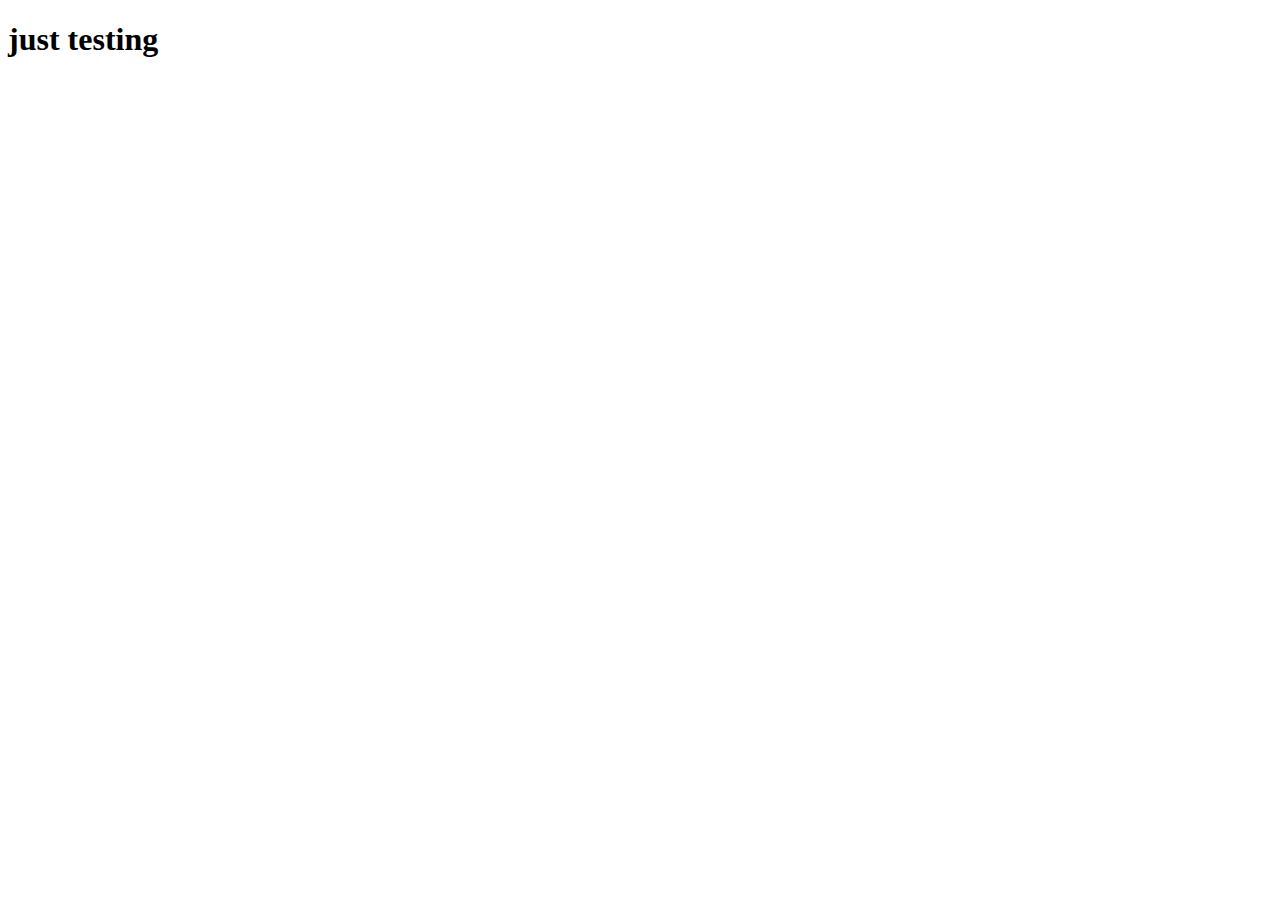
==== index.html @ 3e6e7287 "h1 tag added" ====
<!DOCTYPE html>
<html lang="en">
<head>
    <meta charset="UTF-8">
    <meta http-equiv="X-UA-Compatible" content="IE=edge">
    <meta name="viewport" content="width=device-width, initial-scale=1.0">
    <title>Fottball World Cup</title>
</head>
<body>
    <h1>just testing    </h1>
</body>
</html>
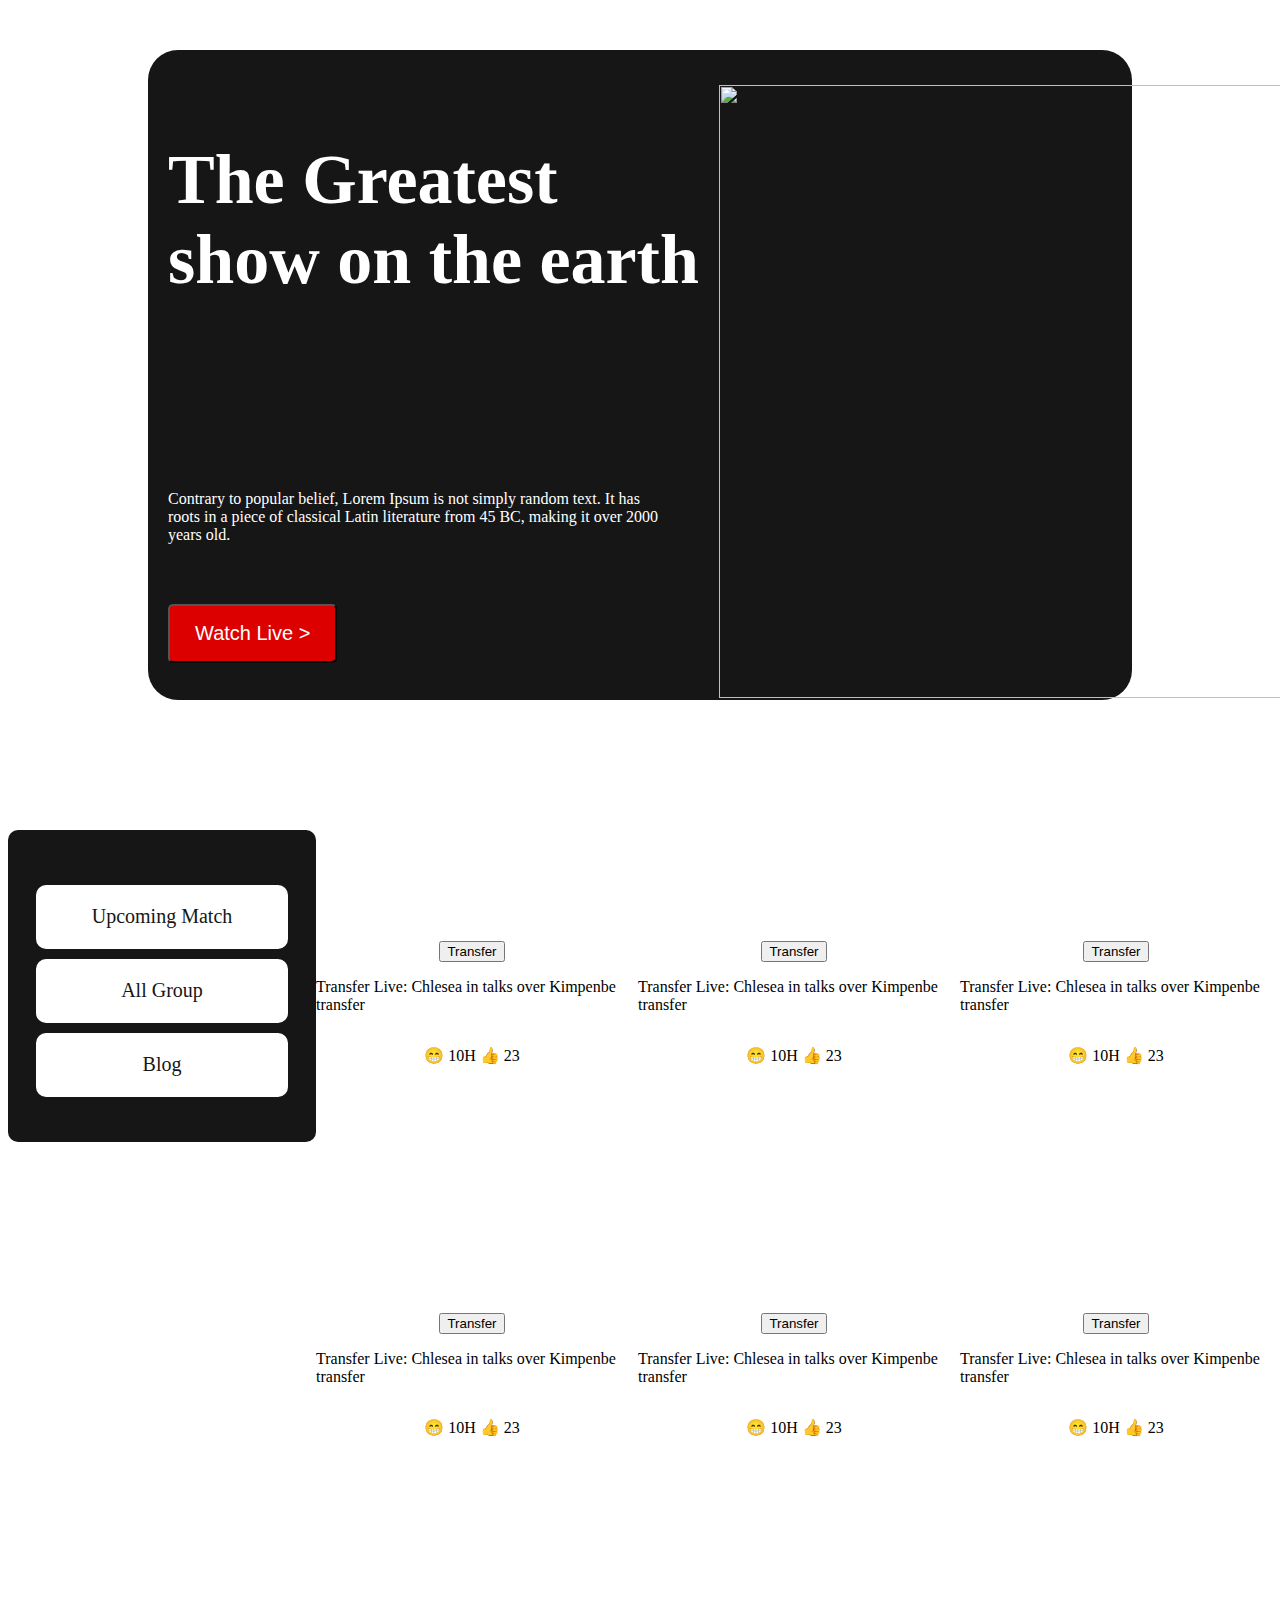
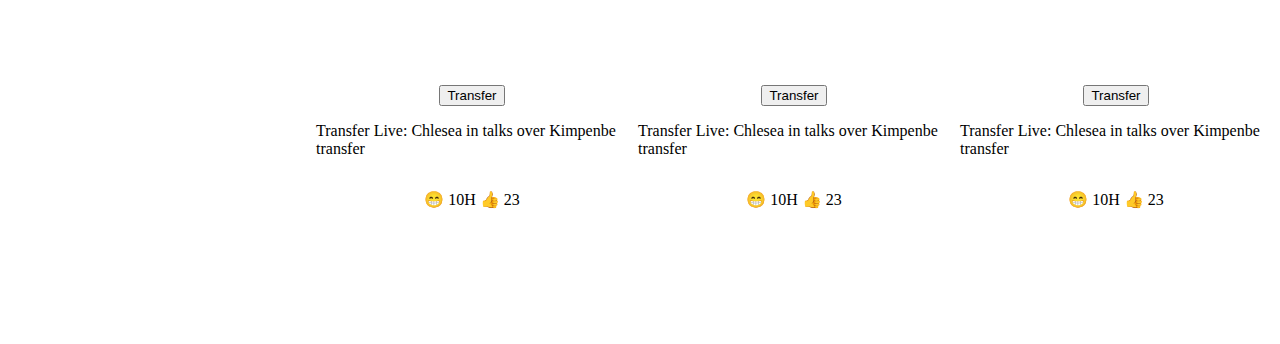
==== commit db75e07e: "Transfer Live Done" ====
--- a/index.html
+++ b/index.html
@@ -1,12 +1,98 @@
 <!DOCTYPE html>
 <html lang="en">
+
 <head>
     <meta charset="UTF-8">
     <meta http-equiv="X-UA-Compatible" content="IE=edge">
     <meta name="viewport" content="width=device-width, initial-scale=1.0">
     <title>Fottball World Cup</title>
+    <link rel="stylesheet" href="styles/style.css">
 </head>
+
 <body>
-    <h1>just testing    </h1>
+
+    <!-- Picture and Text+Button of Top Part. -->
+    <main>
+        <section class="TopPart">
+            <div>
+                <p class="topHeadline">The Greatest show on the earth</p>
+                <p class="description">Contrary to popular belief, Lorem Ipsum is not simply random text. It has roots
+                    in a piece of classical Latin literature from 45 BC, making it over 2000 years old.</p>
+                <button class="WatchLive">Watch Live ></button>
+            </div>
+            <img class="TopPartPicBox" src="/assets/Banner Image.png" alt="">
+        </section>
+        <section class="MiddlePart">
+            <div class="sidemenu">
+                <a class="menubuttons" href="">
+                    <p>Upcoming Match</p>
+                </a>
+                <a class="menubuttons" href="">
+                    <p>All Group</p>
+                </a>
+                <a class="menubuttons" href="">
+                    <p>Blog</p>
+                </a>
+            </div>
+            <div class="TransferLiveBox">
+                <div class="TransferLive">
+                    <img src="/assets/Blog Image.png" alt=""> </img>
+                    <button class="transferbutton">Transfer</button>
+                    <p>Transfer Live: Chlesea in talks over Kimpenbe transfer</p>
+                    <p>😁 10H 👍 23</p>
+                </div>
+                <div class="TransferLive">
+                    <img src="/assets/Blog Image.png" alt=""> </img>
+                    <button class="transferbutton">Transfer</button>
+                    <p>Transfer Live: Chlesea in talks over Kimpenbe transfer</p>
+                    <p>😁 10H 👍 23</p>
+                </div>
+                <div class="TransferLive">
+                    <img src="/assets/Blog Image.png" alt=""> </img>
+                    <button class="transferbutton">Transfer</button>
+                    <p>Transfer Live: Chlesea in talks over Kimpenbe transfer</p>
+                    <p>😁 10H 👍 23</p>
+                </div>
+                <div class="TransferLive">
+                    <img src="/assets/Blog Image.png" alt=""> </img>
+                    <button class="transferbutton">Transfer</button>
+                    <p>Transfer Live: Chlesea in talks over Kimpenbe transfer</p>
+                    <p>😁 10H 👍 23</p>
+                </div>
+                <div class="TransferLive">
+                    <img src="/assets/Blog Image.png" alt=""> </img>
+                    <button class="transferbutton">Transfer</button>
+                    <p>Transfer Live: Chlesea in talks over Kimpenbe transfer</p>
+                    <p>😁 10H 👍 23</p>
+                </div>
+                <div class="TransferLive">
+                    <img src="/assets/Blog Image.png" alt=""> </img>
+                    <button class="transferbutton">Transfer</button>
+                    <p>Transfer Live: Chlesea in talks over Kimpenbe transfer</p>
+                    <p>😁 10H 👍 23</p>
+                </div>
+                <div class="TransferLive">
+                    <img src="/assets/Blog Image.png" alt=""> </img>
+                    <button class="transferbutton">Transfer</button>
+                    <p>Transfer Live: Chlesea in talks over Kimpenbe transfer</p>
+                    <p>😁 10H 👍 23</p>
+                </div>
+                <div class="TransferLive">
+                    <img src="/assets/Blog Image.png" alt=""> </img>
+                    <button class="transferbutton">Transfer</button>
+                    <p>Transfer Live: Chlesea in talks over Kimpenbe transfer</p>
+                    <p>😁 10H 👍 23</p>
+                </div>
+                <div class="TransferLive">
+                    <img src="/assets/Blog Image.png" alt=""> </img>
+                    <button class="transferbutton">Transfer</button>
+                    <p>Transfer Live: Chlesea in talks over Kimpenbe transfer</p>
+                    <p>😁 10H 👍 23</p>
+                </div>
+            </div>
+            </div>
+        </section>
+    </main>
 </body>
+
 </html>--- a/styles/style.css
+++ b/styles/style.css
@@ -0,0 +1,114 @@
+/******************************* Top Part Heading+Text+Description+Buttons+Pic*******************************************/
+/* TEXT */
+.TopPart {
+    display: flex;
+    justify-content: space-between;
+    background-color: #161616;
+    border-radius: 30px;
+    margin-top: 50px;
+    margin-right: 140px;
+    margin-left: 140px;
+    margin-bottom: 130px;
+    height: 650px;
+}
+
+/* HEAADING */
+.topHeadline {
+    color: #FFFFFF;
+    font-weight: 700;
+    font-size: 70px;
+    width: 531px;
+    height: 240px;
+    padding: 20px;
+    /* border: 1px solid red; */
+
+}
+
+/* DESCRIPTON */
+.description {
+    /* border: 1px solid red; */
+    color: #FFFFFF;
+    font-weight: 400;
+    font-size: 16px;
+    width: 506px;
+    height: 78px;
+    padding: 20px;
+
+}
+
+/* BUTTONS */
+.WatchLive {
+    padding: 16px 25px;
+    margin-left: 20px;
+    background-color: #DD0000;
+    border-radius: 5px;
+    font-weight: 400;
+    font-size: 20px;
+    color: #FFFFFF;
+}
+
+/* PICTURE */
+.TopPartPicBox {
+    /* border: 1px solid red; */
+    width: 581px;
+    height: 613px;
+    margin-right: 50px;
+    margin-top: 35px;
+}
+
+/* 2nd Part side menu bar + live  */
+
+/* sidemenu */
+.sidemenu {
+    display: flex;
+    flex-direction: column;
+    justify-content: center;
+    align-items: center;
+    width: 312px;
+    height: 312px;
+    background-color: #161616;
+    border-radius: 10px;
+}
+
+.menubuttons {
+    width: 252px;
+    height: 64px;
+    margin-top: 10px;
+    background-color: #FFFFFF;
+    border-radius: 10px;
+}
+
+.menubuttons p,
+a {
+    font-weight: 500;
+    font-size: 20px;
+    color: #161616;
+    text-align: center;
+    text-decoration: none;
+}
+
+/* LIVE MATCH */
+.MiddlePart{
+    display: flex;
+    justify-content: space-around;
+    
+}
+.TransferLiveBox{
+    display: grid;
+    grid-template-columns: repeat(3, 1fr);
+    row-gap: 10px;
+    column-gap: 10px;
+
+}
+.LiveGame{
+    display: flex;
+}
+
+.TransferLive {
+    display: flex;
+    flex-direction: column;
+    justify-content: center;
+    align-items: center;
+    width: 312px;
+    height: 362px;
+}
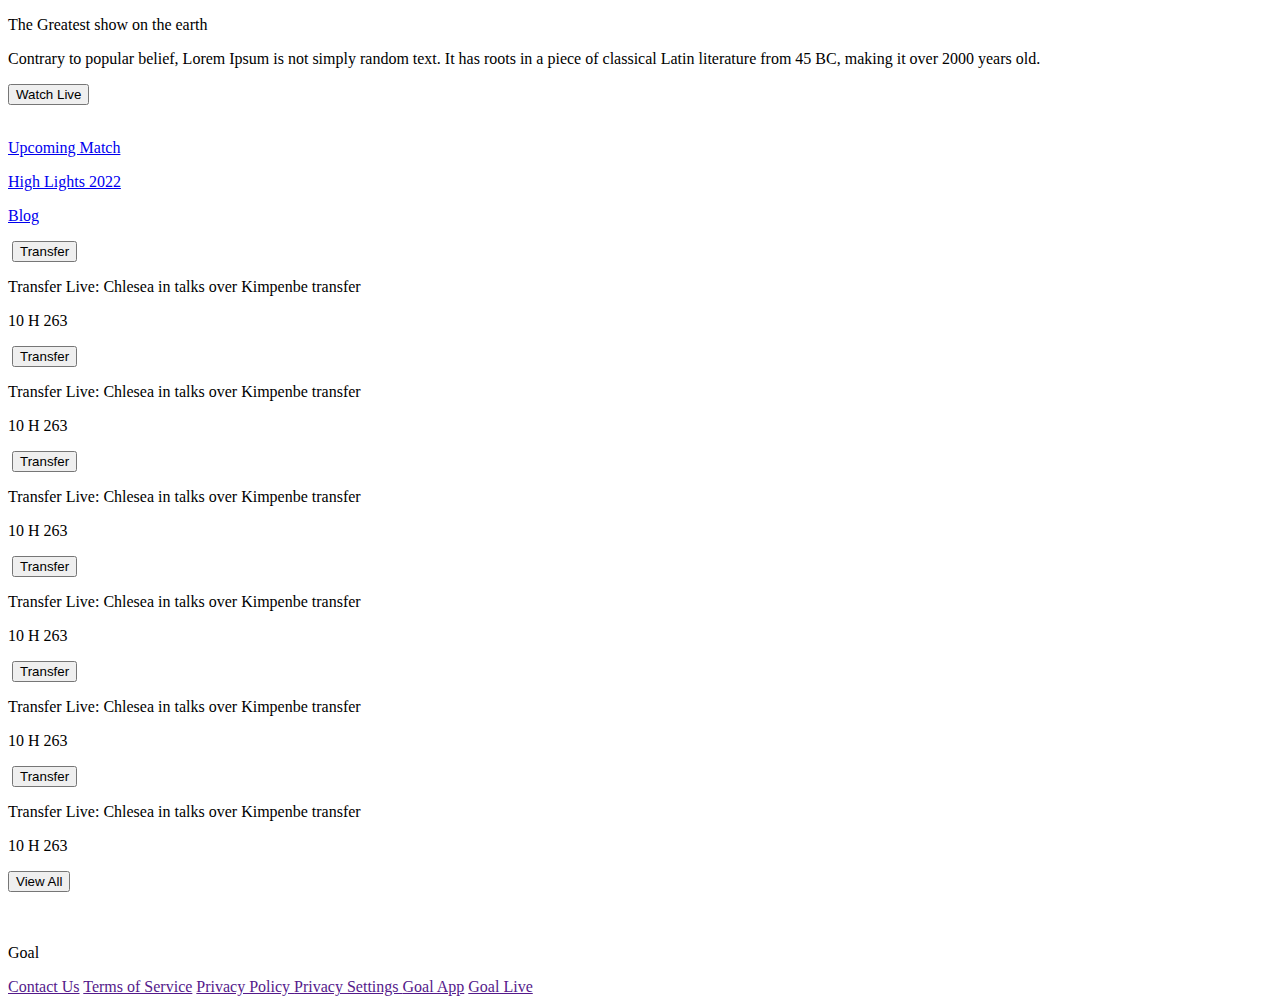
==== commit 38602ce8: "Picture Fixed" ====
--- a/index.html
+++ b/index.html
@@ -6,7 +6,9 @@
     <meta http-equiv="X-UA-Compatible" content="IE=edge">
     <meta name="viewport" content="width=device-width, initial-scale=1.0">
     <title>Fottball World Cup</title>
-    <link rel="stylesheet" href="styles/style.css">
+    <!-- Icons -->
+    <script src="https://kit.fontawesome.com/2cff612040.js" crossorigin="anonymous"></script>
+    <link rel="stylesheet" href="styles/blogs.css">
 </head>
 
 <body>
@@ -14,84 +16,128 @@
     <!-- Picture and Text+Button of Top Part. -->
     <main>
         <section class="TopPart">
-            <div>
+            <div class="TxtBox">
                 <p class="topHeadline">The Greatest show on the earth</p>
                 <p class="description">Contrary to popular belief, Lorem Ipsum is not simply random text. It has roots
                     in a piece of classical Latin literature from 45 BC, making it over 2000 years old.</p>
-                <button class="WatchLive">Watch Live ></button>
+                    <button class="WatchLive"> Watch Live   <i class="fa-solid fa-circle-chevron-right"></i></button>
             </div>
-            <img class="TopPartPicBox" src="/assets/Banner Image.png" alt="">
+            <img class="TopPartPicBox" src="./assets/Banner Image.png" alt="">
         </section>
         <section class="MiddlePart">
             <div class="sidemenu">
-                <a class="menubuttons" href="">
+                <a class="menubuttons" href="upcommingmatch.html">
                     <p>Upcoming Match</p>
                 </a>
-                <a class="menubuttons" href="">
-                    <p>All Group</p>
+                <a class="menubuttons" href="Highlights.html">
+                    <p>High Lights 2022</p>
                 </a>
-                <a class="menubuttons" href="">
+                <a class="menubuttons" href="index.html">
                     <p>Blog</p>
                 </a>
             </div>
             <div class="TransferLiveBox">
+                
+                
                 <div class="TransferLive">
-                    <img src="/assets/Blog Image.png" alt=""> </img>
+                    <img src="./assets/Blog Image.png" alt=""> </img>
                     <button class="transferbutton">Transfer</button>
-                    <p>Transfer Live: Chlesea in talks over Kimpenbe transfer</p>
-                    <p>😁 10H 👍 23</p>
+                    <div>
+                        <p>Transfer Live: Chlesea in talks over Kimpenbe transfer</p>
+                    <p>
+                        <i class="fa-solid fa-clock"></i> 10 H <span class="comments"> <i class="fa-solid fa-comment-dots"></i> 263</span>
+                    </p>
+                    </div>
                 </div>
                 <div class="TransferLive">
-                    <img src="/assets/Blog Image.png" alt=""> </img>
+                    <img src="./assets/Blog Image.png" alt=""> </img>
                     <button class="transferbutton">Transfer</button>
-                    <p>Transfer Live: Chlesea in talks over Kimpenbe transfer</p>
-                    <p>😁 10H 👍 23</p>
+                    <div>
+                        <p>Transfer Live: Chlesea in talks over Kimpenbe transfer</p>
+                    <p>
+                        <i class="fa-solid fa-clock"></i> 10 H <span class="comments"> <i class="fa-solid fa-comment-dots"></i> 263</span>
+                    </p>
+                    </div>
                 </div>
                 <div class="TransferLive">
-                    <img src="/assets/Blog Image.png" alt=""> </img>
+                    <img src="./assets/Blog Image.png" alt=""> </img>
                     <button class="transferbutton">Transfer</button>
-                    <p>Transfer Live: Chlesea in talks over Kimpenbe transfer</p>
-                    <p>😁 10H 👍 23</p>
+                    <div>
+                        <p>Transfer Live: Chlesea in talks over Kimpenbe transfer</p>
+                    <p>
+                        <i class="fa-solid fa-clock"></i> 10 H <span class="comments"> <i class="fa-solid fa-comment-dots"></i> 263</span>
+                    </p>
+                    </div>
                 </div>
                 <div class="TransferLive">
-                    <img src="/assets/Blog Image.png" alt=""> </img>
+                    <img src="./assets/Blog Image.png" alt=""> </img>
                     <button class="transferbutton">Transfer</button>
-                    <p>Transfer Live: Chlesea in talks over Kimpenbe transfer</p>
-                    <p>😁 10H 👍 23</p>
+                    <div>
+                        <p>Transfer Live: Chlesea in talks over Kimpenbe transfer</p>
+                    <p>
+                        <i class="fa-solid fa-clock"></i> 10 H <span class="comments"> <i class="fa-solid fa-comment-dots"></i> 263</span>
+                    </p>
+                    </div>
                 </div>
                 <div class="TransferLive">
-                    <img src="/assets/Blog Image.png" alt=""> </img>
+                    <img src="./assets/Blog Image.png" alt=""> </img>
                     <button class="transferbutton">Transfer</button>
-                    <p>Transfer Live: Chlesea in talks over Kimpenbe transfer</p>
-                    <p>😁 10H 👍 23</p>
+                    <div>
+                        <p>Transfer Live: Chlesea in talks over Kimpenbe transfer</p>
+                    <p>
+                        <i class="fa-solid fa-clock"></i> 10 H <span class="comments"> <i class="fa-solid fa-comment-dots"></i> 263</span>
+                    </p>
+                    </div>
                 </div>
                 <div class="TransferLive">
-                    <img src="/assets/Blog Image.png" alt=""> </img>
+                    <img src="./assets/Blog Image.png" alt=""> </img>
                     <button class="transferbutton">Transfer</button>
-                    <p>Transfer Live: Chlesea in talks over Kimpenbe transfer</p>
-                    <p>😁 10H 👍 23</p>
+                    <div>
+                        <p>Transfer Live: Chlesea in talks over Kimpenbe transfer</p>
+                    <p>
+                        <i class="fa-solid fa-clock"></i> 10 H <span class="comments"> <i class="fa-solid fa-comment-dots"></i> 263</span>
+                    </p>
+                    </div>
                 </div>
-                <div class="TransferLive">
-                    <img src="/assets/Blog Image.png" alt=""> </img>
-                    <button class="transferbutton">Transfer</button>
-                    <p>Transfer Live: Chlesea in talks over Kimpenbe transfer</p>
-                    <p>😁 10H 👍 23</p>
-                </div>
-                <div class="TransferLive">
-                    <img src="/assets/Blog Image.png" alt=""> </img>
-                    <button class="transferbutton">Transfer</button>
-                    <p>Transfer Live: Chlesea in talks over Kimpenbe transfer</p>
-                    <p>😁 10H 👍 23</p>
-                </div>
-                <div class="TransferLive">
-                    <img src="/assets/Blog Image.png" alt=""> </img>
-                    <button class="transferbutton">Transfer</button>
-                    <p>Transfer Live: Chlesea in talks over Kimpenbe transfer</p>
-                    <p>😁 10H 👍 23</p>
-                </div>
+                <div class="viewall">
+                    <button class="view" >
+                        View All
+                    </button>
+            </div>
+            <br><br>
             </div>
             </div>
         </section>
+        <footer>
+            <div class="FooterBox">
+                <p class="FooterTxt">
+                    Goal
+                </p>
+                <div class="DivideLine">
+                </div>
+                <div class="OthrsBox">
+                    <div class="OthrsBox">
+                        <a class="others" href="">Contact Us</a>
+                        <a class="others" href=""> Terms of Service</a>
+                        <a class="others" href=""> Privacy Policy </a>
+                        <a class="others" href=""> Privacy Settings </a>
+                        <a class="others" href="">Goal App</a>
+                        <a class="others" href="">Goal Live</a>
+                    </div>
+                </div>
+            </div>
+            <div class="Social">
+                <div class="SocialIcons">
+                    <a target="_blank" href="https://www.facebook.com/"><i class="fa-brands fa-facebook"></i></a>
+                </div>
+                <div class="SocialIcons">
+                    <a target="_blank" href="https://www.instagram.com/"><i class="fa-brands fa-instagram"></i></i></a>
+                </div>
+                <div class="SocialIcons">
+                    <a target="_blank" href="https://twitter.com/"><i class="fa-brands fa-twitter"></i></a>
+                </div>
+            </div>
+        </footer>
     </main>
 </body>
 
